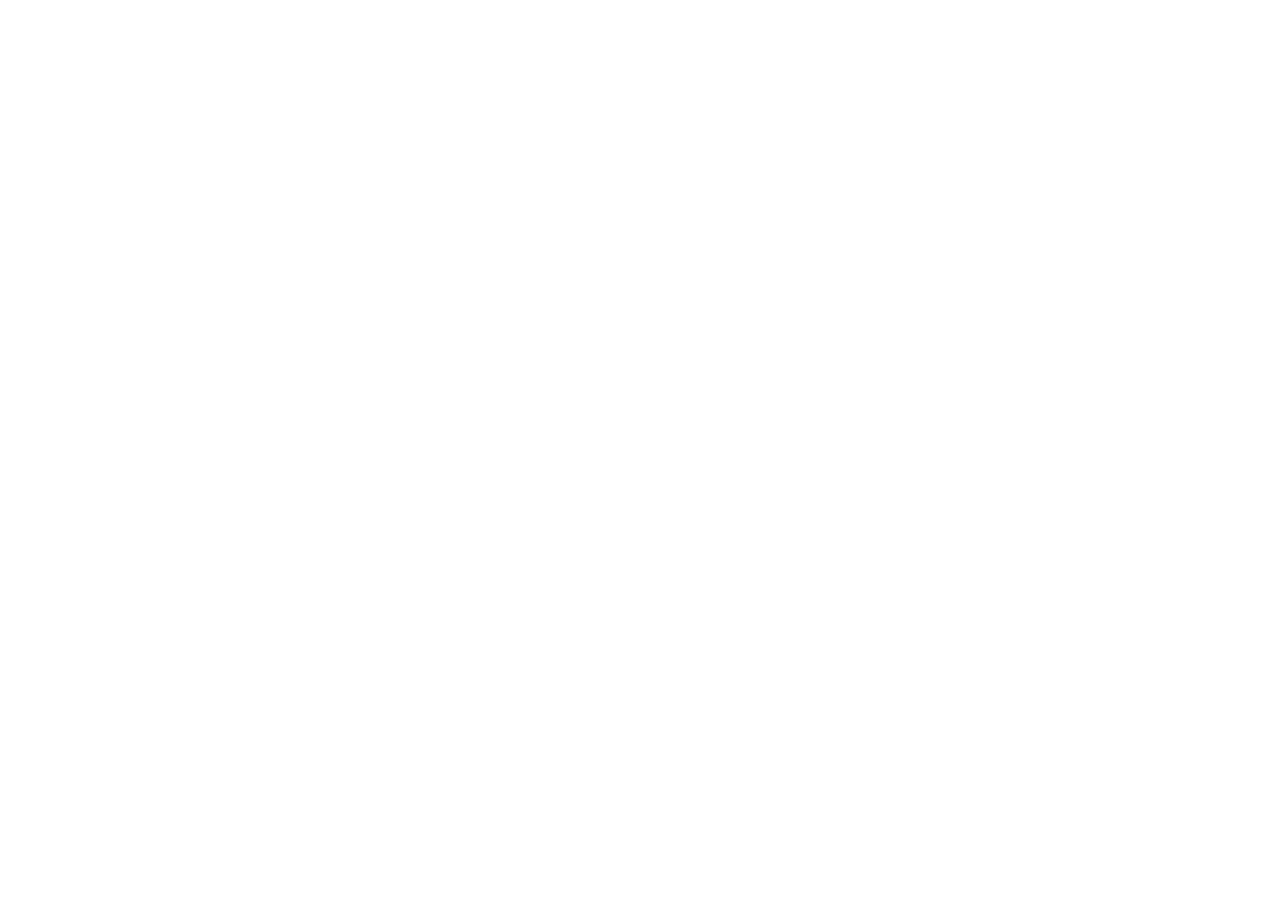
==== index.html @ 022a2100 "added files for coding" ====
<!DOCTYPE html>
<html lang="en">
<head>
    <meta charset="UTF-8">
    <meta http-equiv="X-UA-Compatible" content="IE=edge">
    <meta name="viewport" content="width=device-width, initial-scale=1.0">
    <link rel="stylesheet" href="./assets/style.css">
    <title>JavaScript Quiz Game</title>
</head>
<body>
    <header>

    </header>

    <footer>

    </footer>
    <script src="./assets/script.js"></script>
</body>
</html>
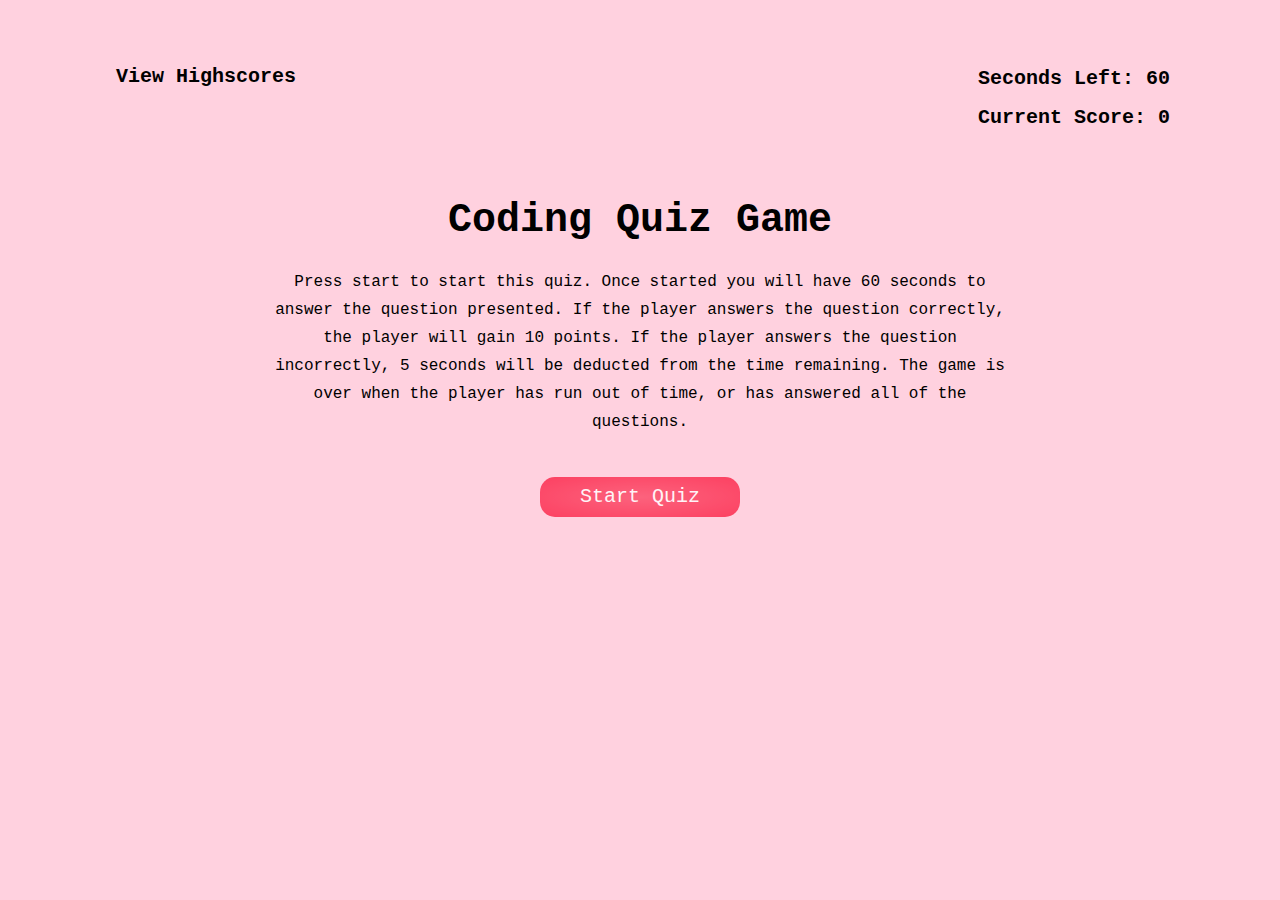
==== commit ae806997: "added html, css" ====
--- a/index.html
+++ b/index.html
@@ -1,5 +1,6 @@
 <!DOCTYPE html>
 <html lang="en">
+
 <head>
     <meta charset="UTF-8">
     <meta http-equiv="X-UA-Compatible" content="IE=edge">
@@ -7,14 +8,34 @@
     <link rel="stylesheet" href="./assets/style.css">
     <title>JavaScript Quiz Game</title>
 </head>
+
 <body>
-    <header>
-
-    </header>
-
-    <footer>
-
-    </footer>
+    <div class="top">
+        <!-- link to high scores -->
+        <div class="left stats">
+            <a href="./highscores.html">
+               <button id="highscores-button">View Highscores</button> 
+            </a>
+            
+        </div>
+        <div class="right stats">
+            <!-- timer countdown -->
+            <div id="timer"><h2>Seconds Left: 60</h2></div>
+            <!-- counts the player's current score -->
+            <div id="score"><h2>Current Score: 0</h2></div>
+        </div>
+    </div>
+    <div class="game">
+        <h1 id="name">Coding Quiz Game</h1>
+        <p id="instructions">Press start to start this quiz. Once started you will have 60 seconds to answer
+            the question presented. If
+            the player answers the question correctly, the player will gain 10 points. If the player answers the
+            question incorrectly, 5 seconds will be deducted from the time remaining. The game is over when the player
+            has run out of time, or has answered all of the questions.</p>
+        <!-- starts the quiz -->
+        <button class="button" id="start-button">Start Quiz</button>
+    </div>
     <script src="./assets/script.js"></script>
 </body>
+
 </html>--- a/assets/style.css
+++ b/assets/style.css
@@ -0,0 +1,97 @@
+body {
+    background-color: rgb(255, 209, 223);
+    margin: 50px;
+    font-family: 'Courier New', Courier, monospace;
+}
+
+.top {
+    margin: 0px;
+    width: 100%;
+    display: inline-flex;
+    flex-direction: row;
+    justify-content: space-between;
+}
+
+.right {
+    padding-right: 60px;
+}
+
+.left {
+    padding-left: 60px;
+}
+
+.game {
+    display: inline-flex;
+    flex-direction: column;
+    justify-content: center;
+    padding: 25px;
+    margin: 0% 10%;
+
+}
+
+#name {
+    text-align: center;
+    margin-bottom: 1%;
+}
+
+#instructions {
+    text-align: center;
+    padding-bottom: 25px;
+    padding-right: 70px;
+    padding-left: 70px;
+    line-height: 1.75;
+}
+
+h1 {
+    font-size: 40px;
+    
+}
+                            
+h2 {
+    font-size: 20px;
+}
+
+#highscores-button {
+    color: black;
+    background-color: rgba(0, 0, 0, 0);
+    border: none;
+    font-size: 20px;
+    font-weight: bold;
+    font-family: 'Courier New', Courier, monospace;
+    padding-top: 15px;
+}
+
+#highscores-button:hover {
+    color: rgb(218, 0, 0);    
+    cursor: grab;
+}
+
+.button {
+    color: white;
+    font-size: 20px;
+    font-family: 'Courier New', Courier, monospace;
+    background-image: radial-gradient(rgb(252, 62, 93), rgb(251, 17, 56) );
+    border: rgb(255, 46, 81);
+    border-radius: 15px;
+    height: 40px;
+    width: 200px;
+    align-self: center;
+    opacity: 75%;
+}
+
+.button:hover {
+    opacity: 100%;
+    cursor: grab;
+}
+
+.highscores-list {
+    text-align: center;
+}
+
+.buttons {
+    display: inline-flex;
+    flex-direction: row;
+    justify-content: space-evenly;
+    width: 100%;
+    padding: 10px;
+}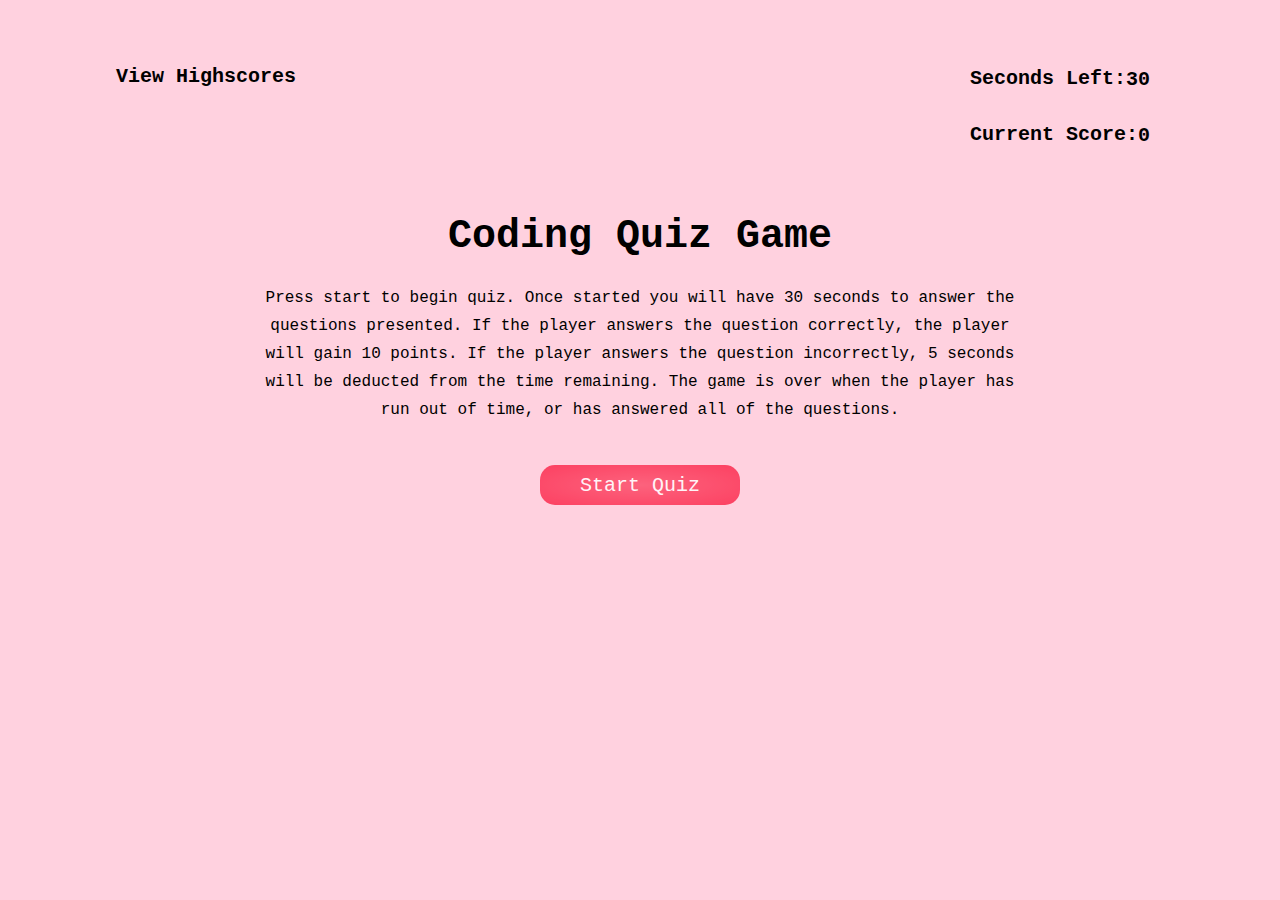
==== commit 5426db0c: "added some JS" ====
--- a/index.html
+++ b/index.html
@@ -14,28 +14,44 @@
         <!-- link to high scores -->
         <div class="left stats">
             <a href="./highscores.html">
-               <button id="highscores-button">View Highscores</button> 
+                <button id="highscores-button">View Highscores</button>
             </a>
-            
+
         </div>
         <div class="right stats">
             <!-- timer countdown -->
-            <div id="timer"><h2>Seconds Left: 60</h2></div>
+            <h2>Seconds Left: </h2>
+            <div id="timer">30</div>
             <!-- counts the player's current score -->
-            <div id="score"><h2>Current Score: 0</h2></div>
+            <h2>Current Score: </h2>
+            <div id="score">0</div>
         </div>
     </div>
-    <div class="game">
+    <div class="main">
         <h1 id="name">Coding Quiz Game</h1>
-        <p id="instructions">Press start to start this quiz. Once started you will have 60 seconds to answer
-            the question presented. If
+        <p id="instructions">Press start to begin quiz. Once started you will have 30 seconds to answer
+            the questions presented. If
             the player answers the question correctly, the player will gain 10 points. If the player answers the
             question incorrectly, 5 seconds will be deducted from the time remaining. The game is over when the player
             has run out of time, or has answered all of the questions.</p>
-        <!-- starts the quiz -->
-        <button class="button" id="start-button">Start Quiz</button>
+            <!-- starts the quiz -->
+            <button class="button" id="start-button">Start Quiz</button>
+    </div>
+    <div class="main" id="quiz">
+        <div id="question"></div>
+        <div id="choices"></div>
     </div>
     <script src="./assets/script.js"></script>
 </body>
 
-</html>+</html>
+
+<!-- <div class="main" id="quiz">
+        <div id="question"></div>
+        <div id="choices">
+            <div class="choice" id="A" onclick="checkAnswer('A')"></div>
+            <div class="choice" id="B" onclick="checkAnswer('B')"></div>
+            <div class="choice" id="C" onclick="checkAnswer('C')"></div>
+            <div class="choice" id="D" onclick="checkAnswer('D')"></div>
+        </div>
+    </div> -->--- a/assets/style.css
+++ b/assets/style.css
@@ -14,19 +14,27 @@
 
 .right {
     padding-right: 60px;
+    display: inline-flex;
+    flex-direction: row;
+    flex-wrap: wrap;
+    width: 200px;
 }
 
 .left {
     padding-left: 60px;
 }
 
-.game {
+.main {
     display: inline-flex;
     flex-direction: column;
     justify-content: center;
     padding: 25px;
     margin: 0% 10%;
 
+}
+
+#quiz {
+    display: none;
 }
 
 #name {
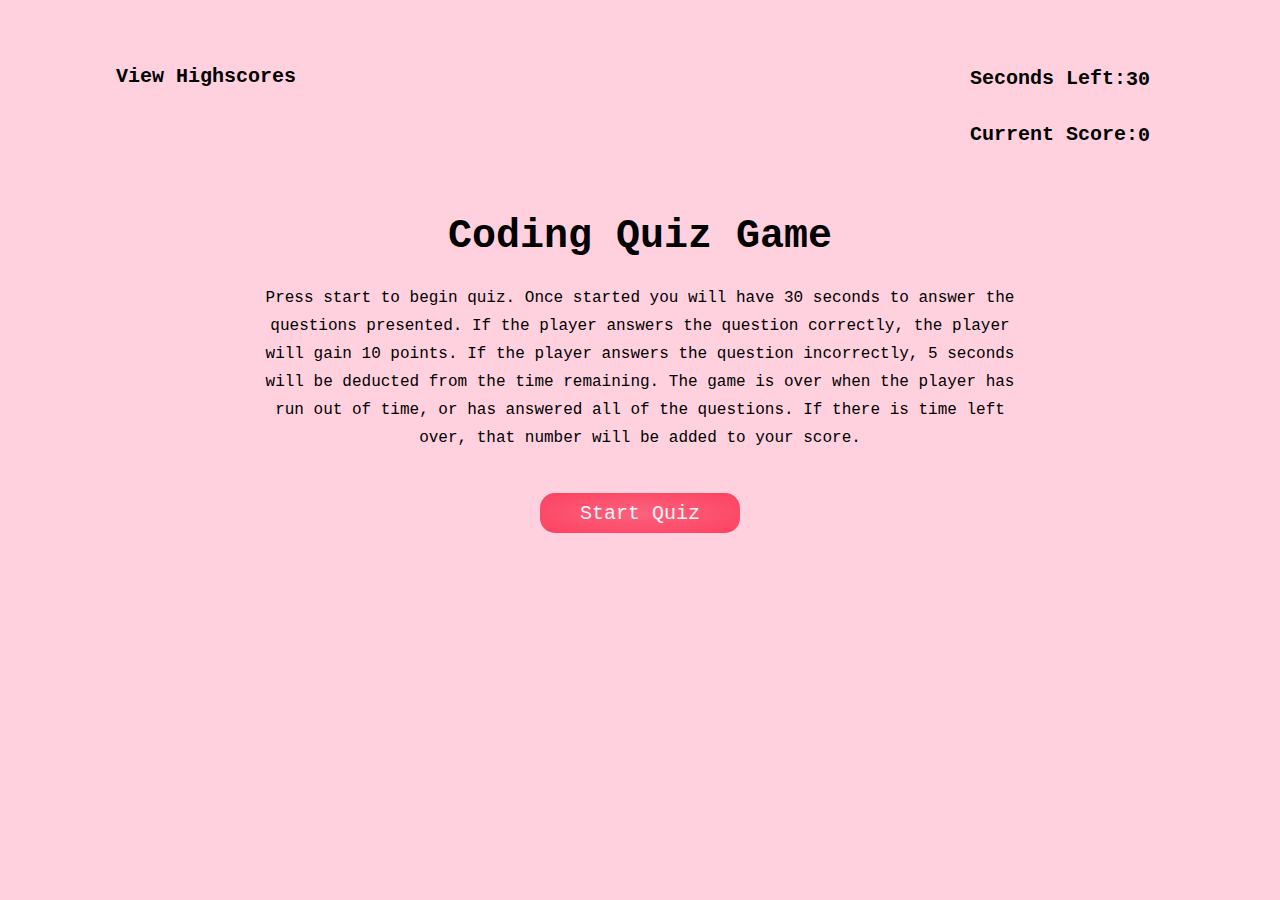
==== commit da158a12: "finished product" ====
--- a/index.html
+++ b/index.html
@@ -13,10 +13,7 @@
     <div class="top">
         <!-- link to high scores -->
         <div class="left stats">
-            <a href="./highscores.html">
-                <button id="highscores-button">View Highscores</button>
-            </a>
-
+            <button id="highscores-button">View Highscores</button>
         </div>
         <div class="right stats">
             <!-- timer countdown -->
@@ -27,31 +24,57 @@
             <div id="score">0</div>
         </div>
     </div>
-    <div class="main">
+    <!-- start page -->
+    <div id="main">
         <h1 id="name">Coding Quiz Game</h1>
         <p id="instructions">Press start to begin quiz. Once started you will have 30 seconds to answer
             the questions presented. If
             the player answers the question correctly, the player will gain 10 points. If the player answers the
             question incorrectly, 5 seconds will be deducted from the time remaining. The game is over when the player
-            has run out of time, or has answered all of the questions.</p>
-            <!-- starts the quiz -->
-            <button class="button" id="start-button">Start Quiz</button>
+            has run out of time, or has answered all of the questions. If there is time left over, that number will be added to your score.</p>
+        <!-- clicking the button starts the quiz -->
+        <button class="button" id="start-button">Start Quiz</button>
     </div>
-    <div class="main" id="quiz">
-        <div id="question"></div>
-        <div id="choices"></div>
+    <!-- quiz page that holds the question and the answer choices -->
+    <div class="quiz-page" id="quiz-page">
+        <h3 id="qPrompt"></h3>
+        <ul id="choice-btns" style='display:none; list-style: none; align-items: center; padding: 0;'>
+            <li><button class="choice button" id="A" value="a"></button></li>
+            <li><button class="choice button" id="B" value="b"></button></li>
+            <li><button class="choice button" id="C" value="c"></button></li>
+            <li><button class="choice button" id="D" value="d"></button></li>
+        </ul>
+    </div>
+    </hr>
+    <!--checks answer and tells the player if they correctly answered the question-->
+    <div id="result" style="display: none;">
+        <p></p>
+    </div>
+    <!-- when the timer runs out, or the player answered all the questions, this page displays their final score and prompts them to enter their name -->
+    <div id="end-page" style='display:none;'>
+        <h1>Quiz Finished!</h1>
+        <div class="finalscore">
+            <h3>Final score: </h3>
+            <div id="final-score"></div>
+        </div>
+        <form class="form">
+            <input id='player-name' type="text" placeholder="Enter Name">
+            <button class="button" id="submit">Submit</button>
+        </form>
+    </div>
+    <!-- displays the scores stored in local storage -->
+    <div id="highscore-page" style="display:none;">
+        <div class="highscores-list">
+            <h1>Highscores</h1>
+            <ol style="list-style: none; padding:0;">
+            </ol>
+        </div>
+        <div class="buttons">
+            <a href="./index.html"><button class="button" id="back">Back</button></a>
+            <button class="button" id="clear-highscores">Clear List</button>
+        </div>
     </div>
     <script src="./assets/script.js"></script>
 </body>
 
-</html>
-
-<!-- <div class="main" id="quiz">
-        <div id="question"></div>
-        <div id="choices">
-            <div class="choice" id="A" onclick="checkAnswer('A')"></div>
-            <div class="choice" id="B" onclick="checkAnswer('B')"></div>
-            <div class="choice" id="C" onclick="checkAnswer('C')"></div>
-            <div class="choice" id="D" onclick="checkAnswer('D')"></div>
-        </div>
-    </div> -->+</html>--- a/assets/style.css
+++ b/assets/style.css
@@ -24,7 +24,7 @@
     padding-left: 60px;
 }
 
-.main {
+#main {
     display: inline-flex;
     flex-direction: column;
     justify-content: center;
@@ -33,8 +33,8 @@
 
 }
 
-#quiz {
-    display: none;
+#qPrompt {
+    text-align: center;
 }
 
 #name {
@@ -52,9 +52,9 @@
 
 h1 {
     font-size: 40px;
-    
+
 }
-                            
+
 h2 {
     font-size: 20px;
 }
@@ -70,7 +70,7 @@
 }
 
 #highscores-button:hover {
-    color: rgb(218, 0, 0);    
+    color: rgb(218, 0, 0);
     cursor: grab;
 }
 
@@ -78,7 +78,7 @@
     color: white;
     font-size: 20px;
     font-family: 'Courier New', Courier, monospace;
-    background-image: radial-gradient(rgb(252, 62, 93), rgb(251, 17, 56) );
+    background-image: radial-gradient(rgb(252, 62, 93), rgb(251, 17, 56));
     border: rgb(255, 46, 81);
     border-radius: 15px;
     height: 40px;
@@ -92,8 +92,9 @@
     cursor: grab;
 }
 
-.highscores-list {
+.highscores-list  {
     text-align: center;
+    padding: 0;
 }
 
 .buttons {
@@ -102,4 +103,57 @@
     justify-content: space-evenly;
     width: 100%;
     padding: 10px;
+}
+
+.finalscore {
+    display: inline-flex;
+    flex-direction: row; 
+    justify-content: center;
+    width: 100%;
+    padding-bottom: 10px;
+}
+
+#final-score {
+    padding-top: 18px;
+    font-size: 20px;
+    font-weight: bold;
+}
+
+#end-page h1 {
+    text-align: center;
+    margin: 20px 0px 0px;
+}
+
+.form {
+    display: inline-flex;
+    justify-content: center;
+    width: 100%;
+}
+
+#submit {
+    height: 30px;
+    width: 70px;
+    font-size: 15px;
+    border: none;
+    border-radius: 8px;
+    margin-left: 10px;
+}
+
+#player-name {
+    border-radius: 8px;
+    border: 1px rgb(252, 169, 183) solid;
+    font-family: 'Courier New', Courier, monospace;
+}
+
+.choice {
+    min-width: 600px;
+    margin: 5px;
+}
+
+.highscores-list ul li {
+    font-size: 15px;
+}
+
+.highscores-list h1 {
+    margin-bottom: 0;
 }